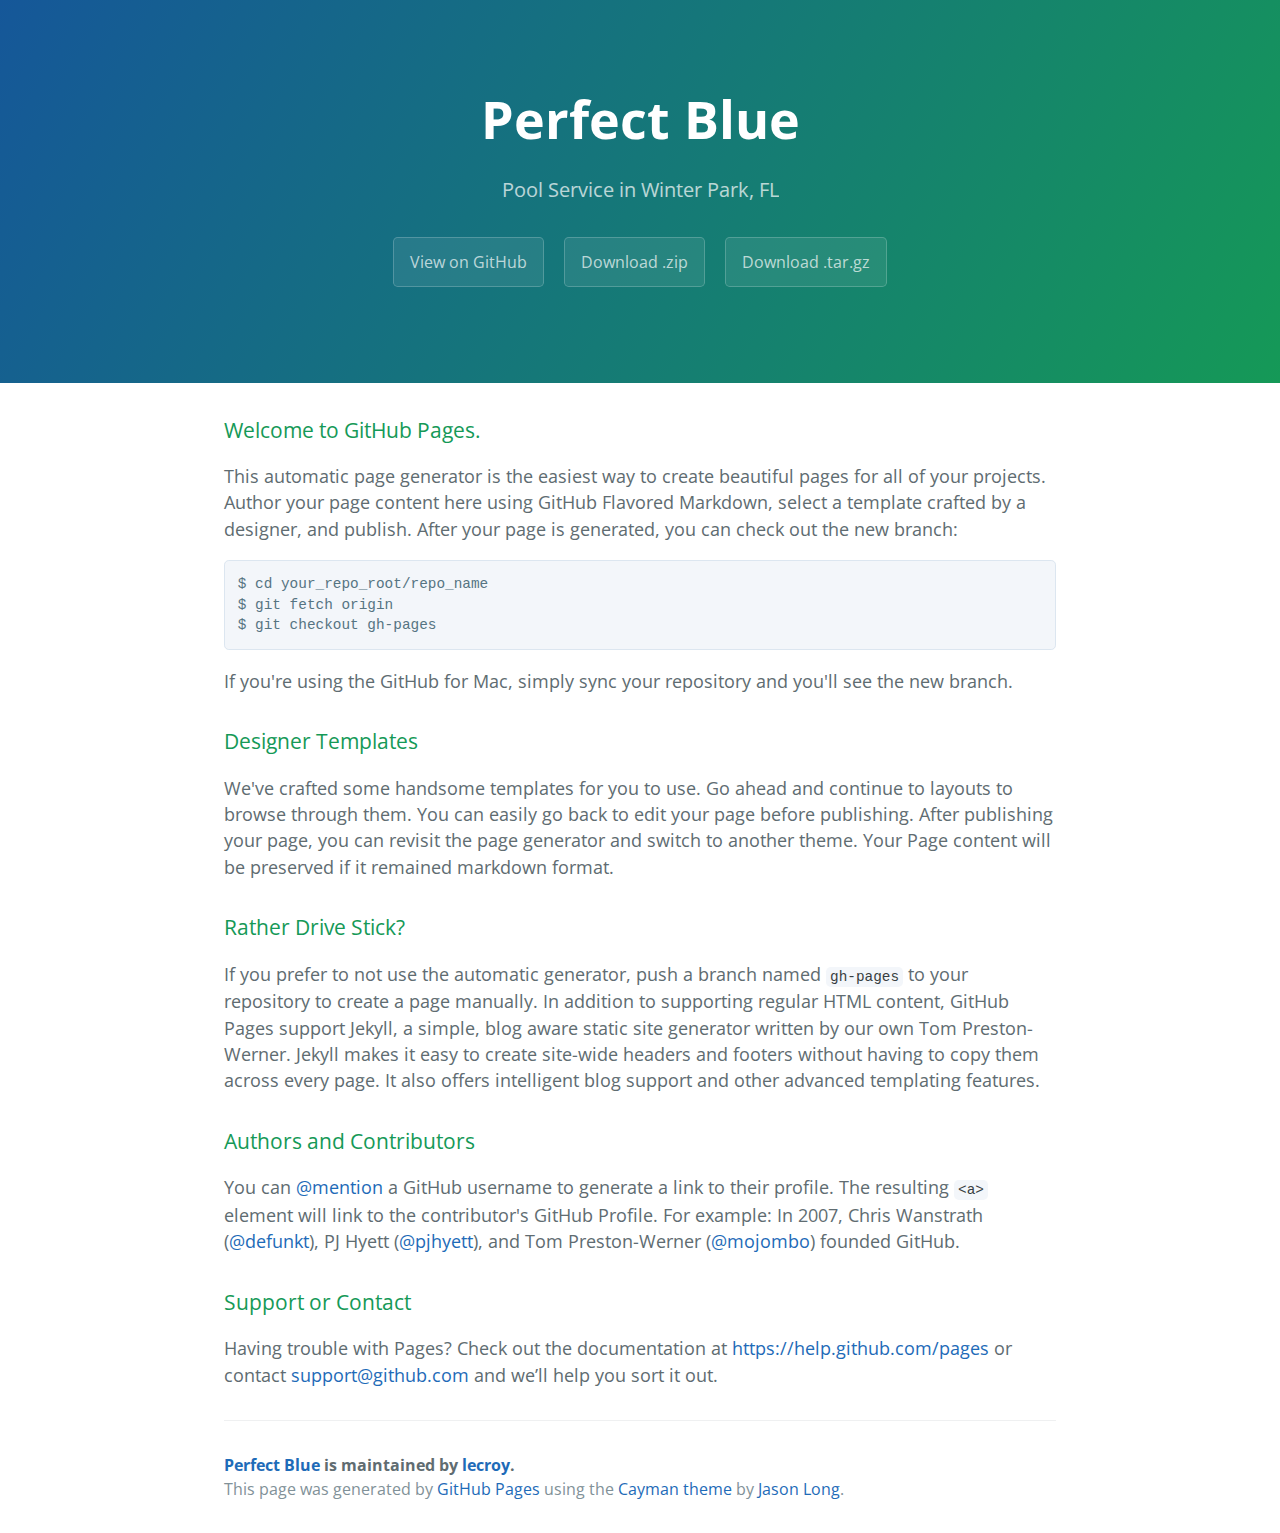
==== index.html @ 0fb93b84 "Create gh-pages branch via GitHub" ====
<!DOCTYPE html>
<html lang="en-us">
  <head>
    <meta charset="UTF-8">
    <title>Perfect Blue by lecroy</title>
    <meta name="viewport" content="width=device-width, initial-scale=1">
    <link rel="stylesheet" type="text/css" href="stylesheets/normalize.css" media="screen">
    <link href='http://fonts.googleapis.com/css?family=Open+Sans:400,700' rel='stylesheet' type='text/css'>
    <link rel="stylesheet" type="text/css" href="stylesheets/stylesheet.css" media="screen">
    <link rel="stylesheet" type="text/css" href="stylesheets/github-light.css" media="screen">
  </head>
  <body>
    <section class="page-header">
      <h1 class="project-name">Perfect Blue</h1>
      <h2 class="project-tagline">Pool Service in Winter Park, FL</h2>
      <a href="https://github.com/lecroy/perfectblue" class="btn">View on GitHub</a>
      <a href="https://github.com/lecroy/perfectblue/zipball/master" class="btn">Download .zip</a>
      <a href="https://github.com/lecroy/perfectblue/tarball/master" class="btn">Download .tar.gz</a>
    </section>

    <section class="main-content">
      <h3>
<a id="welcome-to-github-pages" class="anchor" href="#welcome-to-github-pages" aria-hidden="true"><span class="octicon octicon-link"></span></a>Welcome to GitHub Pages.</h3>

<p>This automatic page generator is the easiest way to create beautiful pages for all of your projects. Author your page content here using GitHub Flavored Markdown, select a template crafted by a designer, and publish. After your page is generated, you can check out the new branch:</p>

<pre><code>$ cd your_repo_root/repo_name
$ git fetch origin
$ git checkout gh-pages
</code></pre>

<p>If you're using the GitHub for Mac, simply sync your repository and you'll see the new branch.</p>

<h3>
<a id="designer-templates" class="anchor" href="#designer-templates" aria-hidden="true"><span class="octicon octicon-link"></span></a>Designer Templates</h3>

<p>We've crafted some handsome templates for you to use. Go ahead and continue to layouts to browse through them. You can easily go back to edit your page before publishing. After publishing your page, you can revisit the page generator and switch to another theme. Your Page content will be preserved if it remained markdown format.</p>

<h3>
<a id="rather-drive-stick" class="anchor" href="#rather-drive-stick" aria-hidden="true"><span class="octicon octicon-link"></span></a>Rather Drive Stick?</h3>

<p>If you prefer to not use the automatic generator, push a branch named <code>gh-pages</code> to your repository to create a page manually. In addition to supporting regular HTML content, GitHub Pages support Jekyll, a simple, blog aware static site generator written by our own Tom Preston-Werner. Jekyll makes it easy to create site-wide headers and footers without having to copy them across every page. It also offers intelligent blog support and other advanced templating features.</p>

<h3>
<a id="authors-and-contributors" class="anchor" href="#authors-and-contributors" aria-hidden="true"><span class="octicon octicon-link"></span></a>Authors and Contributors</h3>

<p>You can <a href="https://github.com/blog/821" class="user-mention">@mention</a> a GitHub username to generate a link to their profile. The resulting <code>&lt;a&gt;</code> element will link to the contributor's GitHub Profile. For example: In 2007, Chris Wanstrath (<a href="https://github.com/defunkt" class="user-mention">@defunkt</a>), PJ Hyett (<a href="https://github.com/pjhyett" class="user-mention">@pjhyett</a>), and Tom Preston-Werner (<a href="https://github.com/mojombo" class="user-mention">@mojombo</a>) founded GitHub.</p>

<h3>
<a id="support-or-contact" class="anchor" href="#support-or-contact" aria-hidden="true"><span class="octicon octicon-link"></span></a>Support or Contact</h3>

<p>Having trouble with Pages? Check out the documentation at <a href="https://help.github.com/pages">https://help.github.com/pages</a> or contact <a href="mailto:support@github.com">support@github.com</a> and we’ll help you sort it out.</p>

      <footer class="site-footer">
        <span class="site-footer-owner"><a href="https://github.com/lecroy/perfectblue">Perfect Blue</a> is maintained by <a href="https://github.com/lecroy">lecroy</a>.</span>

        <span class="site-footer-credits">This page was generated by <a href="https://pages.github.com">GitHub Pages</a> using the <a href="https://github.com/jasonlong/cayman-theme">Cayman theme</a> by <a href="https://twitter.com/jasonlong">Jason Long</a>.</span>
      </footer>

    </section>

  
  </body>
</html>
---- stylesheets/stylesheet.css ----
* {
  box-sizing: border-box; }

body {
  padding: 0;
  margin: 0;
  font-family: "Open Sans", "Helvetica Neue", Helvetica, Arial, sans-serif;
  font-size: 16px;
  line-height: 1.5;
  color: #606c71; }

a {
  color: #1e6bb8;
  text-decoration: none; }
  a:hover {
    text-decoration: underline; }

.btn {
  display: inline-block;
  margin-bottom: 1rem;
  color: rgba(255, 255, 255, 0.7);
  background-color: rgba(255, 255, 255, 0.08);
  border-color: rgba(255, 255, 255, 0.2);
  border-style: solid;
  border-width: 1px;
  border-radius: 0.3rem;
  transition: color 0.2s, background-color 0.2s, border-color 0.2s; }
  .btn + .btn {
    margin-left: 1rem; }

.btn:hover {
  color: rgba(255, 255, 255, 0.8);
  text-decoration: none;
  background-color: rgba(255, 255, 255, 0.2);
  border-color: rgba(255, 255, 255, 0.3); }

@media screen and (min-width: 64em) {
  .btn {
    padding: 0.75rem 1rem; } }

@media screen and (min-width: 42em) and (max-width: 64em) {
  .btn {
    padding: 0.6rem 0.9rem;
    font-size: 0.9rem; } }

@media screen and (max-width: 42em) {
  .btn {
    display: block;
    width: 100%;
    padding: 0.75rem;
    font-size: 0.9rem; }
    .btn + .btn {
      margin-top: 1rem;
      margin-left: 0; } }

.page-header {
  color: #fff;
  text-align: center;
  background-color: #159957;
  background-image: linear-gradient(120deg, #155799, #159957); }

@media screen and (min-width: 64em) {
  .page-header {
    padding: 5rem 6rem; } }

@media screen and (min-width: 42em) and (max-width: 64em) {
  .page-header {
    padding: 3rem 4rem; } }

@media screen and (max-width: 42em) {
  .page-header {
    padding: 2rem 1rem; } }

.project-name {
  margin-top: 0;
  margin-bottom: 0.1rem; }

@media screen and (min-width: 64em) {
  .project-name {
    font-size: 3.25rem; } }

@media screen and (min-width: 42em) and (max-width: 64em) {
  .project-name {
    font-size: 2.25rem; } }

@media screen and (max-width: 42em) {
  .project-name {
    font-size: 1.75rem; } }

.project-tagline {
  margin-bottom: 2rem;
  font-weight: normal;
  opacity: 0.7; }

@media screen and (min-width: 64em) {
  .project-tagline {
    font-size: 1.25rem; } }

@media screen and (min-width: 42em) and (max-width: 64em) {
  .project-tagline {
    font-size: 1.15rem; } }

@media screen and (max-width: 42em) {
  .project-tagline {
    font-size: 1rem; } }

.main-content :first-child {
  margin-top: 0; }
.main-content img {
  max-width: 100%; }
.main-content h1, .main-content h2, .main-content h3, .main-content h4, .main-content h5, .main-content h6 {
  margin-top: 2rem;
  margin-bottom: 1rem;
  font-weight: normal;
  color: #159957; }
.main-content p {
  margin-bottom: 1em; }
.main-content code {
  padding: 2px 4px;
  font-family: Consolas, "Liberation Mono", Menlo, Courier, monospace;
  font-size: 0.9rem;
  color: #383e41;
  background-color: #f3f6fa;
  border-radius: 0.3rem; }
.main-content pre {
  padding: 0.8rem;
  margin-top: 0;
  margin-bottom: 1rem;
  font: 1rem Consolas, "Liberation Mono", Menlo, Courier, monospace;
  color: #567482;
  word-wrap: normal;
  background-color: #f3f6fa;
  border: solid 1px #dce6f0;
  border-radius: 0.3rem; }
  .main-content pre > code {
    padding: 0;
    margin: 0;
    font-size: 0.9rem;
    color: #567482;
    word-break: normal;
    white-space: pre;
    background: transparent;
    border: 0; }
.main-content .highlight {
  margin-bottom: 1rem; }
  .main-content .highlight pre {
    margin-bottom: 0;
    word-break: normal; }
.main-content .highlight pre, .main-content pre {
  padding: 0.8rem;
  overflow: auto;
  font-size: 0.9rem;
  line-height: 1.45;
  border-radius: 0.3rem; }
.main-content pre code, .main-content pre tt {
  display: inline;
  max-width: initial;
  padding: 0;
  margin: 0;
  overflow: initial;
  line-height: inherit;
  word-wrap: normal;
  background-color: transparent;
  border: 0; }
  .main-content pre code:before, .main-content pre code:after, .main-content pre tt:before, .main-content pre tt:after {
    content: normal; }
.main-content ul, .main-content ol {
  margin-top: 0; }
.main-content blockquote {
  padding: 0 1rem;
  margin-left: 0;
  color: #819198;
  border-left: 0.3rem solid #dce6f0; }
  .main-content blockquote > :first-child {
    margin-top: 0; }
  .main-content blockquote > :last-child {
    margin-bottom: 0; }
.main-content table {
  display: block;
  width: 100%;
  overflow: auto;
  word-break: normal;
  word-break: keep-all; }
  .main-content table th {
    font-weight: bold; }
  .main-content table th, .main-content table td {
    padding: 0.5rem 1rem;
    border: 1px solid #e9ebec; }
.main-content dl {
  padding: 0; }
  .main-content dl dt {
    padding: 0;
    margin-top: 1rem;
    font-size: 1rem;
    font-weight: bold; }
  .main-content dl dd {
    padding: 0;
    margin-bottom: 1rem; }
.main-content hr {
  height: 2px;
  padding: 0;
  margin: 1rem 0;
  background-color: #eff0f1;
  border: 0; }

@media screen and (min-width: 64em) {
  .main-content {
    max-width: 64rem;
    padding: 2rem 6rem;
    margin: 0 auto;
    font-size: 1.1rem; } }

@media screen and (min-width: 42em) and (max-width: 64em) {
  .main-content {
    padding: 2rem 4rem;
    font-size: 1.1rem; } }

@media screen and (max-width: 42em) {
  .main-content {
    padding: 2rem 1rem;
    font-size: 1rem; } }

.site-footer {
  padding-top: 2rem;
  margin-top: 2rem;
  border-top: solid 1px #eff0f1; }

.site-footer-owner {
  display: block;
  font-weight: bold; }

.site-footer-credits {
  color: #819198; }

@media screen and (min-width: 64em) {
  .site-footer {
    font-size: 1rem; } }

@media screen and (min-width: 42em) and (max-width: 64em) {
  .site-footer {
    font-size: 1rem; } }

@media screen and (max-width: 42em) {
  .site-footer {
    font-size: 0.9rem; } }
---- stylesheets/github-light.css ----
/*
   Copyright 2014 GitHub Inc.

   Licensed under the Apache License, Version 2.0 (the "License");
   you may not use this file except in compliance with the License.
   You may obtain a copy of the License at

       http://www.apache.org/licenses/LICENSE-2.0

   Unless required by applicable law or agreed to in writing, software
   distributed under the License is distributed on an "AS IS" BASIS,
   WITHOUT WARRANTIES OR CONDITIONS OF ANY KIND, either express or implied.
   See the License for the specific language governing permissions and
   limitations under the License.

*/

.pl-c /* comment */ {
  color: #969896;
}

.pl-c1      /* constant, markup.raw, meta.diff.header, meta.module-reference, meta.property-name, support, support.constant, support.variable, variable.other.constant */,
.pl-s .pl-v /* string variable */ {
  color: #0086b3;
}

.pl-e  /* entity */,
.pl-en /* entity.name */ {
  color: #795da3;
}

.pl-s .pl-s1 /* string source */,
.pl-smi      /* storage.modifier.import, storage.modifier.package, storage.type.java, variable.other, variable.parameter.function */ {
  color: #333;
}

.pl-ent /* entity.name.tag */ {
  color: #63a35c;
}

.pl-k /* keyword, storage, storage.type */ {
  color: #a71d5d;
}

.pl-pds              /* punctuation.definition.string, string.regexp.character-class */,
.pl-s                /* string */,
.pl-s .pl-pse .pl-s1 /* string punctuation.section.embedded source */,
.pl-sr               /* string.regexp */,
.pl-sr .pl-cce       /* string.regexp constant.character.escape */,
.pl-sr .pl-sra       /* string.regexp string.regexp.arbitrary-repitition */,
.pl-sr .pl-sre       /* string.regexp source.ruby.embedded */ {
  color: #183691;
}

.pl-v /* variable */ {
  color: #ed6a43;
}

.pl-id /* invalid.deprecated */ {
  color: #b52a1d;
}

.pl-ii /* invalid.illegal */ {
  background-color: #b52a1d;
  color: #f8f8f8;
}

.pl-sr .pl-cce /* string.regexp constant.character.escape */ {
  color: #63a35c;
  font-weight: bold;
}

.pl-ml /* markup.list */ {
  color: #693a17;
}

.pl-mh        /* markup.heading */,
.pl-mh .pl-en /* markup.heading entity.name */,
.pl-ms        /* meta.separator */ {
  color: #1d3e81;
  font-weight: bold;
}

.pl-mq /* markup.quote */ {
  color: #008080;
}

.pl-mi /* markup.italic */ {
  color: #333;
  font-style: italic;
}

.pl-mb /* markup.bold */ {
  color: #333;
  font-weight: bold;
}

.pl-md /* markup.deleted, meta.diff.header.from-file */ {
  background-color: #ffecec;
  color: #bd2c00;
}

.pl-mi1 /* markup.inserted, meta.diff.header.to-file */ {
  background-color: #eaffea;
  color: #55a532;
}

.pl-mdr /* meta.diff.range */ {
  color: #795da3;
  font-weight: bold;
}

.pl-mo /* meta.output */ {
  color: #1d3e81;
}
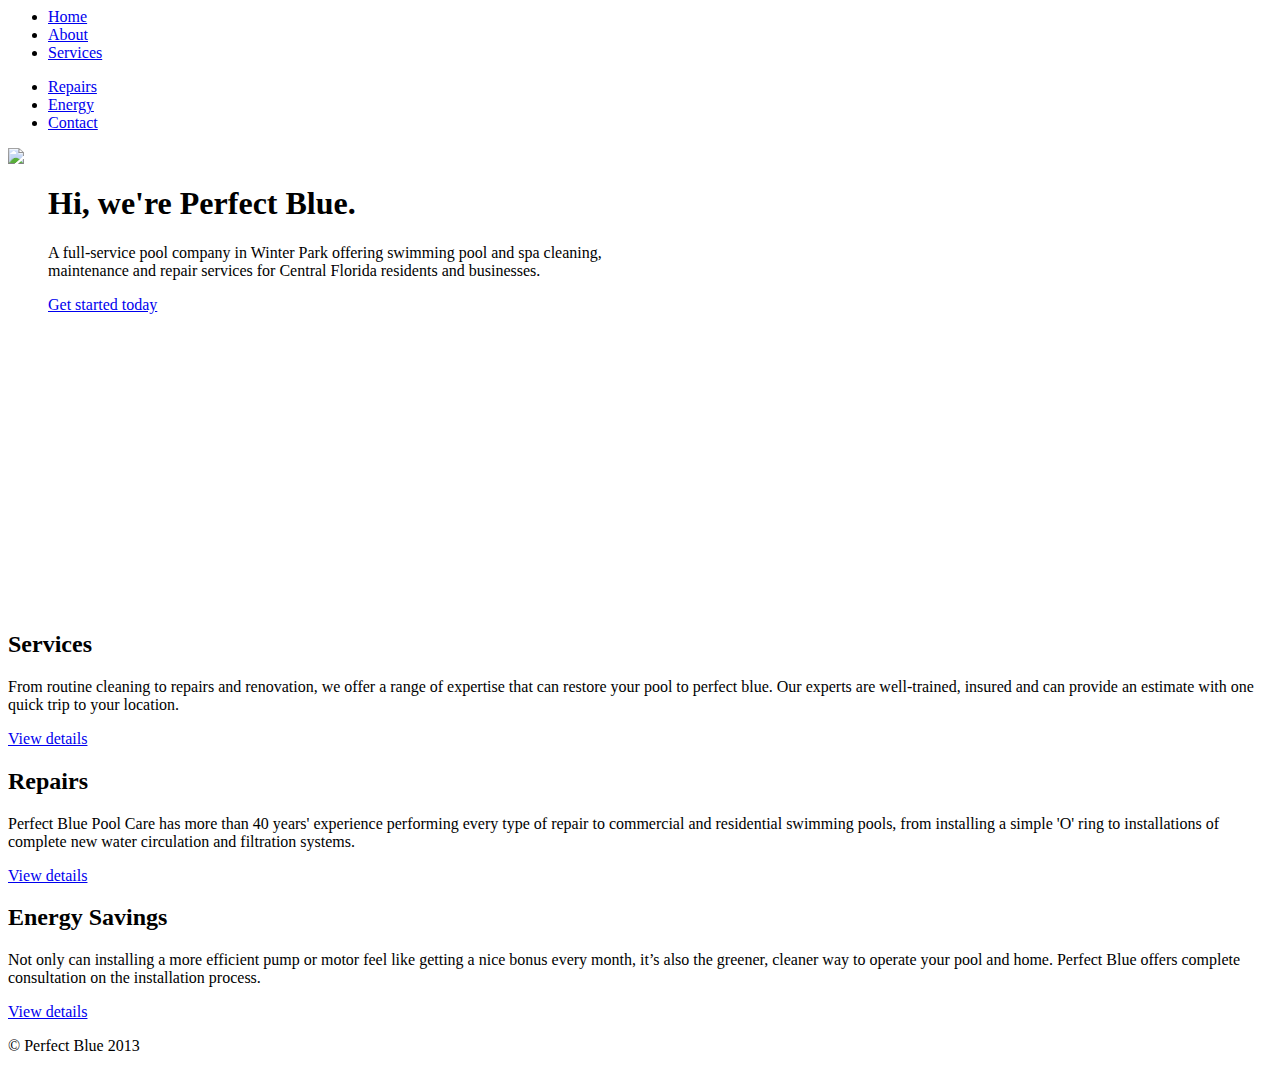
==== commit 0fb9294a: "." ====
--- a/index.html
+++ b/index.html
@@ -1,65 +1,107 @@
-<!DOCTYPE html>
-<html lang="en-us">
-  <head>
-    <meta charset="UTF-8">
-    <title>Perfect Blue by lecroy</title>
-    <meta name="viewport" content="width=device-width, initial-scale=1">
-    <link rel="stylesheet" type="text/css" href="stylesheets/normalize.css" media="screen">
-    <link href='http://fonts.googleapis.com/css?family=Open+Sans:400,700' rel='stylesheet' type='text/css'>
-    <link rel="stylesheet" type="text/css" href="stylesheets/stylesheet.css" media="screen">
-    <link rel="stylesheet" type="text/css" href="stylesheets/github-light.css" media="screen">
-  </head>
-  <body>
-    <section class="page-header">
-      <h1 class="project-name">Perfect Blue</h1>
-      <h2 class="project-tagline">Pool Service in Winter Park, FL</h2>
-      <a href="https://github.com/lecroy/perfectblue" class="btn">View on GitHub</a>
-      <a href="https://github.com/lecroy/perfectblue/zipball/master" class="btn">Download .zip</a>
-      <a href="https://github.com/lecroy/perfectblue/tarball/master" class="btn">Download .tar.gz</a>
-    </section>
+<!--[if lt IE 7]>      <html class="no-js lt-ie9 lt-ie8 lt-ie7"> <![endif]-->
+<!--[if IE 7]>         <html class="no-js lt-ie9 lt-ie8"> <![endif]-->
+<!--[if IE 8]>         <html class="no-js lt-ie9"> <![endif]-->
+<!--[if gt IE 8]><!--> <html class="no-js"> <!--<![endif]-->
+    <head>
+        <meta charset="utf-8">
+        <meta http-equiv="X-UA-Compatible" content="IE=edge,chrome=1">
+        <title></title>
+        <meta name="description" content="">
+        <meta name="viewport" content="width=device-width">
+        <link href='http://fonts.googleapis.com/css?family=Source+Sans+Pro:400,700' rel='stylesheet' type='text/css'>
+        <link rel="stylesheet" href="css/normalize.min.css">
+        <link rel="stylesheet" href="css/main.css">
 
-    <section class="main-content">
-      <h3>
-<a id="welcome-to-github-pages" class="anchor" href="#welcome-to-github-pages" aria-hidden="true"><span class="octicon octicon-link"></span></a>Welcome to GitHub Pages.</h3>
+        <script src="js/vendor/modernizr-2.6.2-respond-1.1.0.min.js"></script>
+    </head>
+    <body>
+        <!--[if lt IE 7]>
+            <p class="chromeframe">You are using an <strong>outdated</strong> browser. Please <a href="http://browsehappy.com/">upgrade your browser</a> or <a href="http://www.google.com/chromeframe/?redirect=true">activate Google Chrome Frame</a> to improve your experience.</p>
+        <![endif]-->
 
-<p>This automatic page generator is the easiest way to create beautiful pages for all of your projects. Author your page content here using GitHub Flavored Markdown, select a template crafted by a designer, and publish. After your page is generated, you can check out the new branch:</p>
+        <div class="header-container">
+            <header class="wrapper clearfix">
+                <div class="header">
+                    <nav class ="left">
+                    <ul>
+                         <li><a href="index.html">Home</a></li>
+                         <li><a href="About.html">About</a></li>
+                         <li><a href="Services.html">Services</a></li>
+                    </ul>
+                    </nav>
+                    <nav class ="right">
+                            <ul>
+                                <li><a href="Repairs.html">Repairs</a></li>
+                                 <li><a href="Energy.html">Energy</a></li>
+                                 <li><a href="Contact.html">Contact</a></li>
+                             </ul>
+                        </nav>
+                        <div id="logo">
+                        <a href="index.html"><img src="images/PB_logo.svg"/></a>
+                        </div>
+                       
+                        
+                      </div>
+                
+            </header>
+        </div>
 
-<pre><code>$ cd your_repo_root/repo_name
-$ git fetch origin
-$ git checkout gh-pages
-</code></pre>
+        <div class="video-wrapper">
+            <figure class="jumbotron">
+                <h1>Hi, we're Perfect Blue.</h1>
+                <p class="lead">A full-service pool company in Winter Park offering swimming pool and spa cleaning,<br> maintenance and repair services for Central Florida residents and businesses.</p>
+                 <a class="btn btn-large btn-success" href="Contact.html">Get started today</a>
+            </figure>
+            <div class="video-container">
+                <iframe src="http://player.vimeo.com/video/68176352?autoplay=1&loop=1" width="500" height="281" frameborder="0" webkitAllowFullScreen mozallowfullscreen allowFullScreen></iframe>
+            </div>
+            <!-- /video -->
+        </div>
+        <!-- /video-wrapper -->
 
-<p>If you're using the GitHub for Mac, simply sync your repository and you'll see the new branch.</p>
+        <!-- Example row of columns -->
+      <div class="threemodules">
+        <div class="row-fluid">
+            <div class="span4">
+            <h2>Services</h2>
+            <p>From routine cleaning to repairs and renovation, we offer a range of expertise that can restore your pool to perfect blue. Our experts are well-trained, insured and can provide an estimate with one quick trip to your location.</p>
+            <p><a class="button" href="Services.html">View details</a></p>
+            </div>
+        
+            <div class="span4">
+             <h2>Repairs</h2>
+             <p>Perfect Blue Pool Care has more than 40 years' experience performing every type of repair to commercial and residential swimming pools, from installing a simple 'O' ring to installations of complete new water circulation and filtration systems.</p>
+             <p><a class="button" href="Repairs.html">View details</a></p>
+            </div>
+        
+            <div class="span4">
+            <h2>Energy Savings</h2>
+            <p>Not only can installing a more efficient pump or motor feel like getting a nice bonus every month, it’s also the greener, cleaner way to operate your pool and home. Perfect Blue offers complete consultation on the installation process.</p>
+             <p><a class="button" href="Energy.html">View details</a></p>
+            </div>
+        </div>
+        <div class="footer">
+        <div class="copyright">
+          <p>&copy; Perfect Blue 2013</p>
+        </div>
+        
+      </div>
+    </div>
+     
 
-<h3>
-<a id="designer-templates" class="anchor" href="#designer-templates" aria-hidden="true"><span class="octicon octicon-link"></span></a>Designer Templates</h3>
+       <!-- /container -->
+      
 
-<p>We've crafted some handsome templates for you to use. Go ahead and continue to layouts to browse through them. You can easily go back to edit your page before publishing. After publishing your page, you can revisit the page generator and switch to another theme. Your Page content will be preserved if it remained markdown format.</p>
+        <script src="//ajax.googleapis.com/ajax/libs/jquery/1.9.1/jquery.min.js"></script>
+        <script>window.jQuery || document.write('<script src="js/vendor/jquery-1.9.1.min.js"><\/script>')</script>
 
-<h3>
-<a id="rather-drive-stick" class="anchor" href="#rather-drive-stick" aria-hidden="true"><span class="octicon octicon-link"></span></a>Rather Drive Stick?</h3>
+        <script src="js/main.js"></script>
 
-<p>If you prefer to not use the automatic generator, push a branch named <code>gh-pages</code> to your repository to create a page manually. In addition to supporting regular HTML content, GitHub Pages support Jekyll, a simple, blog aware static site generator written by our own Tom Preston-Werner. Jekyll makes it easy to create site-wide headers and footers without having to copy them across every page. It also offers intelligent blog support and other advanced templating features.</p>
-
-<h3>
-<a id="authors-and-contributors" class="anchor" href="#authors-and-contributors" aria-hidden="true"><span class="octicon octicon-link"></span></a>Authors and Contributors</h3>
-
-<p>You can <a href="https://github.com/blog/821" class="user-mention">@mention</a> a GitHub username to generate a link to their profile. The resulting <code>&lt;a&gt;</code> element will link to the contributor's GitHub Profile. For example: In 2007, Chris Wanstrath (<a href="https://github.com/defunkt" class="user-mention">@defunkt</a>), PJ Hyett (<a href="https://github.com/pjhyett" class="user-mention">@pjhyett</a>), and Tom Preston-Werner (<a href="https://github.com/mojombo" class="user-mention">@mojombo</a>) founded GitHub.</p>
-
-<h3>
-<a id="support-or-contact" class="anchor" href="#support-or-contact" aria-hidden="true"><span class="octicon octicon-link"></span></a>Support or Contact</h3>
-
-<p>Having trouble with Pages? Check out the documentation at <a href="https://help.github.com/pages">https://help.github.com/pages</a> or contact <a href="mailto:support@github.com">support@github.com</a> and we’ll help you sort it out.</p>
-
-      <footer class="site-footer">
-        <span class="site-footer-owner"><a href="https://github.com/lecroy/perfectblue">Perfect Blue</a> is maintained by <a href="https://github.com/lecroy">lecroy</a>.</span>
-
-        <span class="site-footer-credits">This page was generated by <a href="https://pages.github.com">GitHub Pages</a> using the <a href="https://github.com/jasonlong/cayman-theme">Cayman theme</a> by <a href="https://twitter.com/jasonlong">Jason Long</a>.</span>
-      </footer>
-
-    </section>
-
-  
-  </body>
-</html>
-
+        <script>
+            var _gaq=[['_setAccount','UA-XXXXX-X'],['_trackPageview']];
+            (function(d,t){var g=d.createElement(t),s=d.getElementsByTagName(t)[0];
+            g.src=('https:'==location.protocol?'//ssl':'//www')+'.google-analytics.com/ga.js';
+            s.parentNode.insertBefore(g,s)}(document,'script'));
+        </script>
+    </body>
+</html>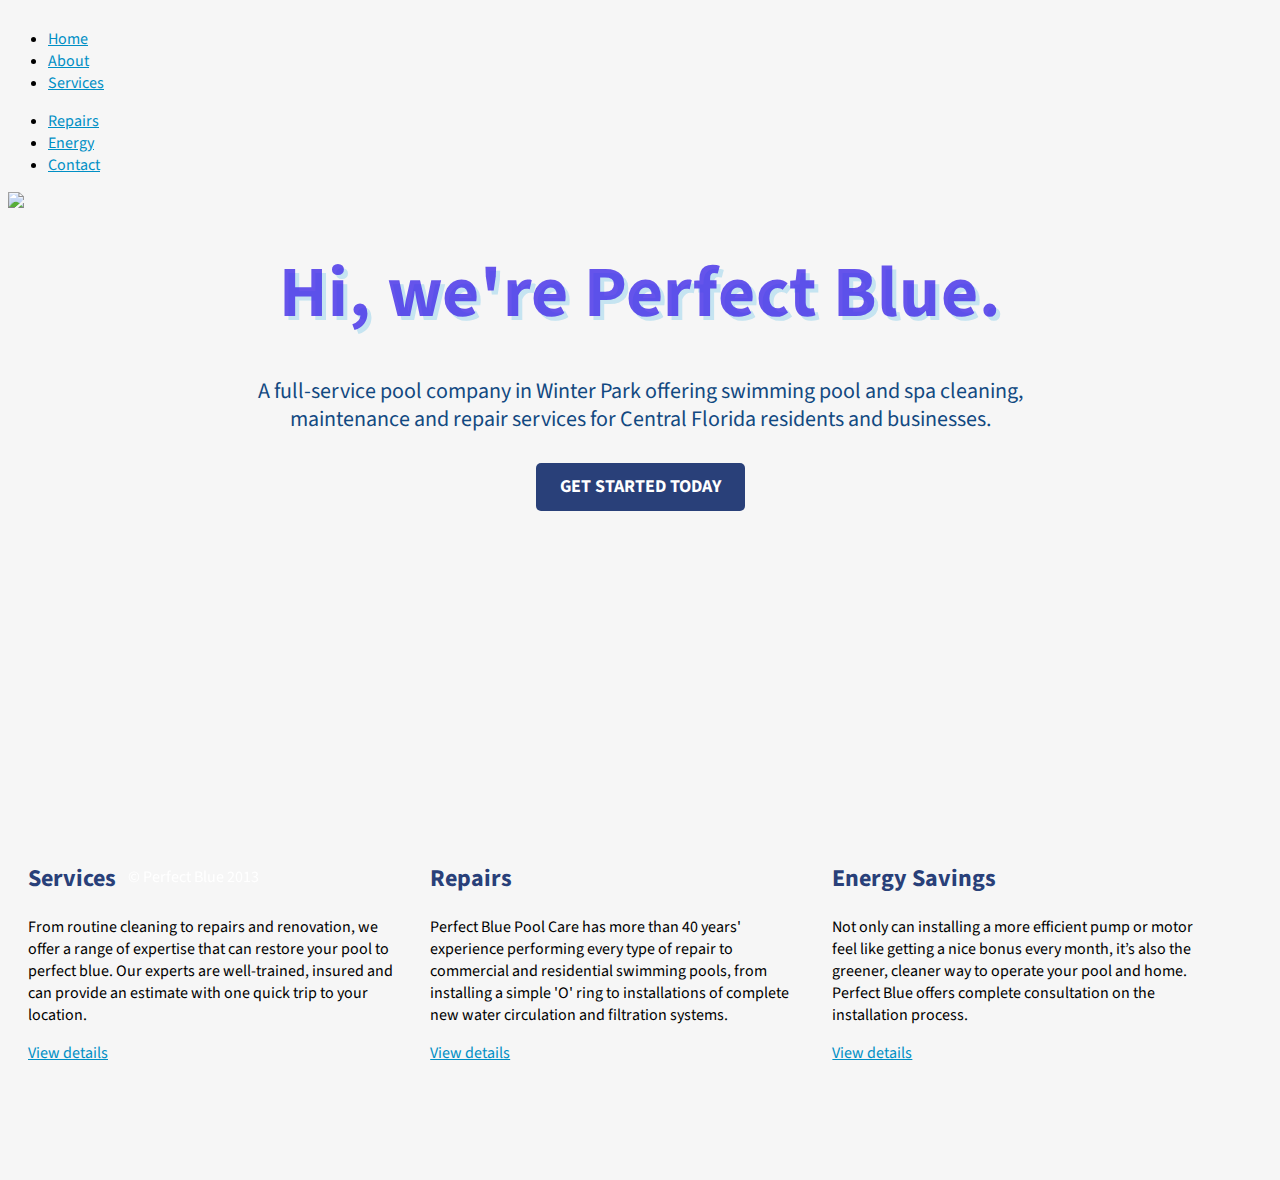
==== commit 2204cdbe: "." ====
--- a/index.html
+++ b/index.html
@@ -25,15 +25,15 @@
                     <nav class ="left">
                     <ul>
                          <li><a href="index.html">Home</a></li>
-                         <li><a href="About.html">About</a></li>
-                         <li><a href="Services.html">Services</a></li>
+                         <li><a href="about.html">About</a></li>
+                         <li><a href="services.html">Services</a></li>
                     </ul>
                     </nav>
                     <nav class ="right">
                             <ul>
-                                <li><a href="Repairs.html">Repairs</a></li>
-                                 <li><a href="Energy.html">Energy</a></li>
-                                 <li><a href="Contact.html">Contact</a></li>
+                                <li><a href="repairs.html">Repairs</a></li>
+                                 <li><a href="energy.html">Energy</a></li>
+                                 <li><a href="contact.html">Contact</a></li>
                              </ul>
                         </nav>
                         <div id="logo">
--- a/css/main.css
+++ b/css/main.css
@@ -0,0 +1,328 @@
+
+      body {
+        background: #f6f6f6;
+        background-repeat: x, y;
+        #background: #eff1f3;
+        text-rendering: optimizeLegibility;
+        font-family: 'Source Sans Pro', sans-serif;
+        padding-top: 20px;
+        
+
+        
+      }
+
+      /* Custom container */
+      .container {
+        margin: 0 auto;
+        max-width: 1000px;
+      }
+      .container > hr {
+        margin: 60px 0;
+      }
+
+      .logo {
+        text-align: center;
+
+      }
+        
+      .logo img {
+        margin-right: 20px;
+      }
+    
+
+      a {
+        color: #008fc5;
+      }
+
+      a:hover {
+        color: #09a2fa;
+      }
+
+      h1 {
+        color: #294079;
+      }
+
+      h2 {
+        color: #294079;
+        line-height: 1.4em;
+      }
+
+      h3 {
+        color: #294079;
+      }
+
+      .masthead {
+        height: 20px;
+        
+      }
+
+      hr {
+        border: 0;
+    height: 1px;
+    background-image: -webkit-linear-gradient(left, rgba(0,0,0,0), rgba(0,0,0,0.25), rgba(0,0,0,0)); 
+    background-image:    -moz-linear-gradient(left, rgba(0,0,0,0), rgba(0,0,0,0.25), rgba(0,0,0,0)); 
+    background-image:     -ms-linear-gradient(left, rgba(0,0,0,0), rgba(0,0,0,0.25), rgba(0,0,0,0)); 
+    background-image:      -o-linear-gradient(left, rgba(0,0,0,0), rgba(0,0,0,0.25), rgba(0,0,0,0)); 
+      }
+
+      /* Main marketing message and sign up button */
+      .jumbotron {
+        margin: 50px 0;
+        text-align: center;
+      }
+      .jumbotron h1 {
+        font-size: 72px;
+        font-family: 'Source Sans Pro', sans-serif;
+        color: rgba(65,44, 232,0.8);
+        text-shadow: 4px 4px 0 rgba(148,209,236,0.5);
+        font-weight: 700;
+        letter-spacing: .01em;
+        line-height: 1;
+      }
+      .jumbotron .lead {
+        font-family: 'Source Sans Pro', sans-serif;
+        font-size: 22px;
+        font-weight: 400;
+        line-height: 1.25;
+        color: #124981;
+      }
+      .jumbotron .btn {
+        background: #294079;
+        font-size: 18px;
+        font-weight: 700;
+        text-transform: uppercase;
+        text-decoration: none;
+        margin-top: 30px;
+        padding: 14px 24px;
+        border-radius: 5px;
+        color: #ffffff;
+        }
+  
+  
+      .jumbotron .btn:hover {
+        
+        box-shadow:none;
+        text-shadow: none;
+        background-color: #378de5;
+        
+        
+
+      }
+
+      /* Supporting marketing content */
+      .marketing {
+        margin: 60px 0;
+      }
+      .marketing p + h4 {
+        margin-top: 28px;
+      }
+
+
+      /* Customize the navbar links to be fill the entire space of the .navbar */
+      .navbar .navbar-inner {
+        padding-left: 30px;
+      }
+      .navbar .nav {
+        display: table;
+        width: 80%;
+        margin: 0 auto;
+
+      }
+      .navbar .nav li {
+        display: table-cell;
+        width: 1%;
+        
+      }
+      .navbar .nav li a {
+        font-weight: 700;
+        font-size: 14px;
+        font-family: 'Source Sans Pro', sans-serif;
+        text-align: center;
+        color: #294079;
+        text-decoration: none;
+        text-transform: uppercase;
+        letter-spacing: 1px;
+        
+        
+      }
+
+      .navbar .nav li a:hover {
+        color: #09a2fa;
+        -webkit-transition:color .2s linear;  
+        -moz-transition:color .2s linear;  
+        -o-transition:color .2s linear;  
+        transition:color .2s linear;  
+
+      }
+
+      .navbar .nav li:first-child a {
+        border-left: 0;
+        border-radius: 3px 0 0 3px;
+      }
+      .navbar .nav li:last-child a {
+        border-right: 0;
+        border-radius: 0 3px 3px 0;
+      }
+
+      .lead {
+        width: 80%;
+        margin: 0 auto;
+      }
+
+      .threemodules {
+        margin-bottom: 100px;
+      }
+
+      .span4 {
+        width: 30%;
+        display: inline-block;
+        margin: 0 0 0 20px;
+      }
+
+      .btn {
+        display: inline-block;
+        padding: 4px 12px;
+        margin-bottom: 0;
+        font-size: 14px;
+        line-height: 20px;
+        color: #333333;
+        text-align: center;
+        text-decoration: none;
+        vertical-align: middle;
+        cursor: pointer;
+        }
+
+      .content {
+      position: relative;
+      z-index: 20;
+      background: none;
+      width: 650px;
+      max-width: 92%;
+      margin-left: auto;
+      margin-right: auto;
+      padding: 10px 4%;
+      line-height: 1.6;
+      text-align: left;
+      font-size: 18px;
+      -webkit-transition: color 0.2s ease-in-out;
+      -moz-transition: color 0.2s ease-in-out;
+      transition: color 0.2s ease-in-out;
+      }
+
+      .contentcentered {
+        position: relative;
+        z-index: 20;
+        background: none;
+        width: 650px;
+        max-width: 92%;
+        margin-left: auto;
+        margin-right: auto;
+        padding: 10px 4%;
+        line-height: 1.6;
+        text-align: center;
+        font-size: 18px;
+        -webkit-transition: color 0.2s ease-in-out;
+        -moz-transition: color 0.2s ease-in-out;
+        transition: color 0.2s ease-in-out;
+
+
+      }
+
+      #contactinfo {
+        text-align: center;
+        margin: 0 auto;
+      }
+
+      .footer {
+        background-image: url(images/water.png);
+        background-repeat: repeat-x;
+        color: #ffffff;
+        height: 50px;
+        position: fixed;
+        bottom: 0;
+        left: 0;
+        right: 0;
+        z-index: 99;
+
+
+      }
+
+      .copyright {
+        float: left;
+        margin-left: 10%;
+      }
+
+      .phonenumber {
+        float: right;
+        margin-right: 10%;
+      }
+
+      /* Media Queries */
+      @media screen and (max-width: 720px) {
+
+      .container {
+        text-align: center;
+      }  
+      
+      .navbar .navbar-inner {
+        text-align: center;
+        display: block;
+        padding-left: 0px;
+      }
+
+      .navbar .nav {
+
+        text-align: center;
+        width: 20%;
+        margin: 0 auto;
+
+      }
+      .navbar .nav li {
+        text-align: center;
+        display: block;
+        margin: 0 auto;
+        
+      }
+
+      ul, menu, dir {
+      text-align: center;
+      display: block;
+     
+      -webkit-margin-before: 0px;
+      -webkit-margin-after: 0px;
+      -webkit-margin-start: 0px;
+      -webkit-margin-end: 0px;
+      -webkit-padding-start: 0px;
+      }
+
+      li {
+        text-align: center;
+      }
+
+      .jumbotron h1 {
+        font-size: 72px;
+        font-family: 'Source Sans Pro', sans-serif;
+        color: rgba(65,189,232,0.8);
+        text-shadow: 4px 4px 0 rgba(148,209,236,0.5);
+        font-weight: 700;
+        letter-spacing: .01em;
+        line-height: 1;
+        margin-top: 120px;
+      }
+
+      .span4 {
+        width: 90%;
+        display: block;
+        text-align: center;
+        margin-bottom: 50px;
+        
+      }
+    }
+      @media (-webkit-min-device-pixel-ratio: 1.25) {
+
+      .footer {
+        background-image: url(images/water@2x.png);
+        background-size: 69px 50px;
+        }
+
+      }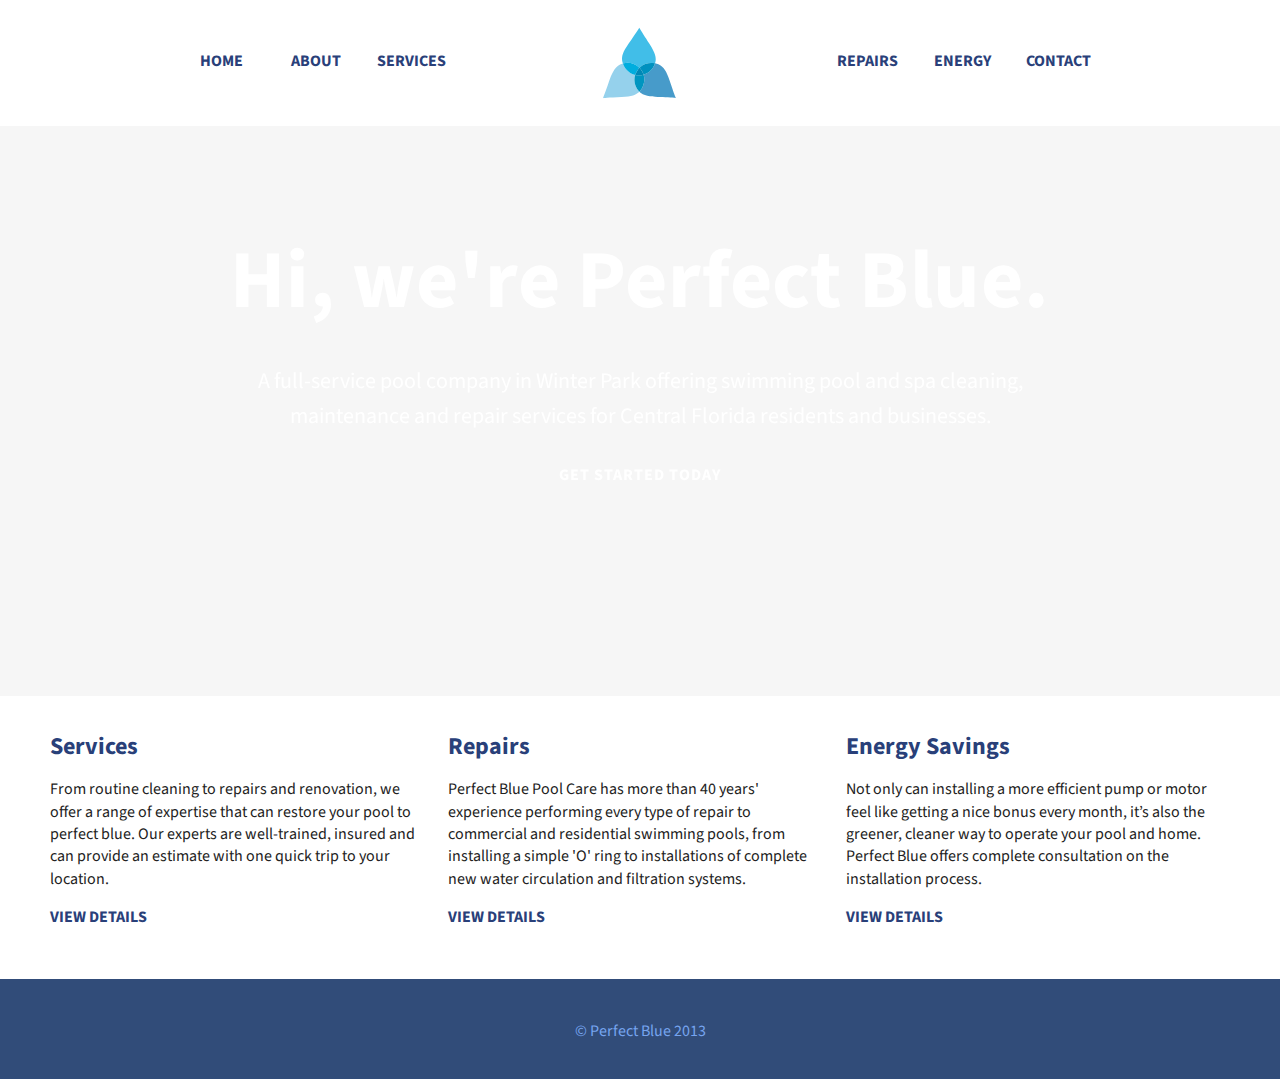
==== commit 132d179a: "." ====
--- a/index.html
+++ b/index.html
@@ -25,15 +25,15 @@
                     <nav class ="left">
                     <ul>
                          <li><a href="index.html">Home</a></li>
-                         <li><a href="about.html">About</a></li>
-                         <li><a href="services.html">Services</a></li>
+                         <li><a href="About.html">About</a></li>
+                         <li><a href="Services.html">Services</a></li>
                     </ul>
                     </nav>
                     <nav class ="right">
                             <ul>
-                                <li><a href="repairs.html">Repairs</a></li>
-                                 <li><a href="energy.html">Energy</a></li>
-                                 <li><a href="contact.html">Contact</a></li>
+                                <li><a href="Repairs.html">Repairs</a></li>
+                                 <li><a href="Energy.html">Energy</a></li>
+                                 <li><a href="Contact.html">Contact</a></li>
                              </ul>
                         </nav>
                         <div id="logo">
--- a/css/main.css
+++ b/css/main.css
@@ -1,63 +1,384 @@
-
-      body {
-        background: #f6f6f6;
-        background-repeat: x, y;
-        #background: #eff1f3;
-        text-rendering: optimizeLegibility;
-        font-family: 'Source Sans Pro', sans-serif;
-        padding-top: 20px;
-        
-
-        
+/* ==========================================================================
+   HTML5 Boilerplate styles - h5bp.com (generated via initializr.com)
+   ========================================================================== */
+
+html,
+input,
+select,
+textarea {
+    color: #222;
+}
+
+body {
+    font-size: 1em;
+    line-height: 1.4em;
+    background: #f6f6f6;
+    margin: 0 auto;
+    
+}
+
+::-moz-selection {
+    background: #b3d4fc;
+    text-shadow: none;
+}
+
+::selection {
+    background: #b3d4fc;
+    text-shadow: none;
+}
+
+
+img {
+    vertical-align: middle;
+}
+
+fieldset {
+    border: 0;
+    margin: 0;
+    padding: 0;
+}
+
+textarea {
+    resize: vertical;
+}
+
+.chromeframe {
+    margin: 0;
+    background: #ccc;
+    color: #000;
+    padding:  0;
+}
+
+
+/* ===== Initializr Styles ==================================================
+   Author: Jonathan Verrecchia - verekia.com/initializr/responsive-template
+   ========================================================================== */
+
+body {
+    text-rendering: optimizeLegibility;
+    font-family: 'Source Sans Pro', sans-serif;
+}
+
+.wrapper {
+    width: 100%;
+    margin: 0 0%;
+}
+
+/* ===================
+    ALL: Orange Theme
+   =================== */
+
+.header-container {
+    border-bottom: 20px solid #fff;
+    width: 100%;
+    margin: 0 auto;
+}
+
+.header {
+    width: 90%;
+    margin: 0 auto;
+}
+
+.footer-container,
+.main aside {
+    border-top: 20px solid #e44d26;
+}
+
+.header-container,
+.footer-container,
+.main aside {
+    background: #fff;
+}
+
+.title {
+    color: #294079;
+}
+
+#logo {
+    width:15%;
+    margin:0 auto;
+    text-align: center;
+    margin-top:20px;
+}
+
+.left {
+    width: 30%;
+    margin-top: 5px;
+    float: left;
+}
+
+.right {
+    width: 30%;
+    margin-top: 5px;
+    float: right;
+}
+
+.inside-jumbotron h1 {
+    color: #294079;
+    font-size: 82px;
+    font-weight: 700;
+    letter-spacing: .01em;
+    line-height: 1;
+    text-align: center;
+}
+
+h2 {
+    color: #294079;
+}
+
+p {
+    -webkit-margin-after: 0em;
+}
+
+.jumbotron {
+    width: 100%;
+    margin: 100px auto;
+    text-align: center;
+    color: #fff;
+    z-index: 99;
+    height: auto;
+    
+}
+
+.jumbotron h1 {
+    font-size: 82px;
+    font-weight: 700;
+    letter-spacing: .01em;
+    line-height: 1;
       }
 
-      /* Custom container */
-      .container {
-        margin: 0 auto;
-        max-width: 1000px;
+.lead {
+    font-size: 22px;
+    line-height: 1.6em;
+}
+
+.btn {
+    border: none;
+    font-family: inherit;
+    font-size: inherit;
+    color: inherit;
+    background: none;
+    cursor: pointer;
+    padding: 15px 60px;
+    display: inline-block;
+    margin: 15px 30px;
+    text-transform: uppercase;
+    letter-spacing: 1px;
+    font-weight: 700;
+    outline: none;
+    position: relative;
+    -webkit-transition: all 0.3s;
+    -moz-transition: all 0.3s;
+    transition: all 0.3s;
+}
+
+.btn-1 {
+    border: 3px solid #fff;
+    color: #fff;
+}
+
+.btn-1c:after {
+    width: 0%;
+    height: 100%;
+    top: 0;
+    left: 0;
+    background: #fff;
+}
+
+.btn:after {
+    content: '';
+    position: absolute;
+    z-index: -1;
+    -webkit-transition: all 0.3s;
+    -moz-transition: all 0.3s;
+    transition: all 0.3s;
+}
+
+
+
+.btn-1c:hover,
+.btn-1c:active {
+    color: #0e83cd;
+}
+
+.btn-1c:hover:after,
+.btn-1c:active:after {
+    width: 100%;
+} 
+
+
+.video-wrapper figure.jumbotron {
+    top: 100px;
+    position: absolute;
+    z-index: 99;
+    text-align: center;
+}
+
+.threemodules {
+    background-color: #fff;
+    margin: -150px 0 70px 0;
+    z-index: 100;
+    padding-top: 20px;
+    position: absolute;
+}
+
+.row-fluid {
+    padding-left: 30px;
+
       }
-      .container > hr {
-        margin: 60px 0;
+
+.span4 {
+    width: 30%;
+    display: inline-block;
+    margin: 0 0 0 20px;
+    height: auto;
       }
 
-      .logo {
-        text-align: center;
-
-      }
-        
-      .logo img {
-        margin-right: 20px;
-      }
+.content {
+    position: relative;
+    z-index: 20;
+    background: none;
+    width: 650px;
+    max-width: 92%;
+    margin-left: auto;
+    margin-right: auto;
+    padding: 10px 4%;
+    line-height: 1.6;
+    text-align: left;
+    font-size: 18px;
+    -webkit-transition: color 0.2s ease-in-out;
+    -moz-transition: color 0.2s ease-in-out;
+    transition: color 0.2s ease-in-out;
+      
+    }
+
+.center-content {
+    position: relative;
+    z-index: 20;
+    background: none;
+    width: 650px;
+    max-width: 92%;
+    margin-left: auto;
+    margin-right: auto;
+    padding: 10px 4%;
+    line-height: 1.6;
+    text-align: center;
+    font-size: 18px;
+    -webkit-transition: color 0.2s ease-in-out;
+    -moz-transition: color 0.2s ease-in-out;
+    transition: color 0.2s ease-in-out;
+
+    }
+
+a {
+    color: #294079;
+    text-decoration: none;
+    text-transform: uppercase;
+    font-weight: 700;
+}
+
+a:hover {
+    color: #09a2fa;
+        -webkit-transition:color .2s linear;  
+        -moz-transition:color .2s linear;  
+        -o-transition:color .2s linear;  
+        transition:color .2s linear;  
+
+}
+
+/* ==============
+    MOBILE: Menu
+   ============== */
+
+nav ul {
+    margin: 0;
+    padding: 0;
+}
+
+nav a {
+    display: block;
+    padding: 15px 0;
+    text-transform: uppercase;
+    text-align: center;
+    text-decoration: none;
+    font-weight: bold;
+    color: #294079;
+    background: none;
+}
+
+nav a:hover {
+    text-decoration: none;
+    color: #09a2fa;
+        -webkit-transition:color .2s linear;  
+        -moz-transition:color .2s linear;  
+        -o-transition:color .2s linear;  
+        transition:color .2s linear;  
     
-
-      a {
-        color: #008fc5;
-      }
-
-      a:hover {
-        color: #09a2fa;
-      }
-
-      h1 {
-        color: #294079;
-      }
-
-      h2 {
-        color: #294079;
-        line-height: 1.4em;
-      }
-
-      h3 {
-        color: #294079;
-      }
-
-      .masthead {
-        height: 20px;
-        
-      }
-
-      hr {
-        border: 0;
+}
+
+
+/* ==============
+    MOBILE: Main
+   ============== */
+
+.main {
+    padding: 30px 0;
+}
+
+.main article h1 {
+    font-size: 2em;
+}
+
+.main aside {
+    color: white;
+    padding: 0px 5% 10px;
+}
+
+.footer-container footer {
+    color: white;
+    padding: 20px 0;
+}
+
+/* ===============
+    ALL: IE Fixes
+   =============== */
+
+.ie7 .title {
+    padding-top: 20px;
+}
+
+/* ==========================================================================
+   Author's custom styles
+   ========================================================================== */
+
+
+.video-wrapper {
+    max-width: 100%;
+    height: auto;
+}
+
+
+
+.video-container {
+    position: relative;
+    padding-bottom: 56.25%;
+    
+    height: 0;
+    overflow: hidden;
+}
+
+.video-container iframe,  
+.video-container object,  
+.video-container embed {
+    position: absolute;
+    top: 0;
+    left: 0;
+    width: 100%;
+    height: 100%;
+}
+
+hr {
+    border: 0;
     height: 1px;
     background-image: -webkit-linear-gradient(left, rgba(0,0,0,0), rgba(0,0,0,0.25), rgba(0,0,0,0)); 
     background-image:    -moz-linear-gradient(left, rgba(0,0,0,0), rgba(0,0,0,0.25), rgba(0,0,0,0)); 
@@ -65,264 +386,350 @@
     background-image:      -o-linear-gradient(left, rgba(0,0,0,0), rgba(0,0,0,0.25), rgba(0,0,0,0)); 
       }
 
-      /* Main marketing message and sign up button */
-      .jumbotron {
-        margin: 50px 0;
+.footer {
+    background: #314c79;
+    color: #ffffff;
+    height: 100px;
+    margin-top: 50px;
+    text-align: center;
+        
+}
+
+.copyright {
+    padding-top: 25px;
+    color: #76a4ef;
+        
+}
+
+
+
+
+/* ==========================================================================
+   Media Queries
+   ========================================================================== */
+
+@media only screen and (min-width: 480px) {
+
+/* ====================
+    INTERMEDIATE: Menu
+   ==================== */
+
+    nav a {
+        float: left;
+        width: 27%;
+        margin: 0 1.7%;
+        padding: 25px 2%;
+        margin-bottom: 0;
+    }
+
+    nav li:first-child a {
+        margin-left: 0;
+    }
+
+    nav li:last-child a {
+        margin-right: 0;
+    }
+
+
+
+/* ========================
+    INTERMEDIATE: IE Fixes
+   ======================== */
+
+    nav ul li {
+        display: inline;
+
+    }
+
+    ul {
+        list-style: none;
+        list-style-type: none;
+    }
+
+    .oldie nav a {
+        margin: 0 0.7%;
+    }
+}
+
+
+@media screen and (max-width: 769px) {
+
+#mainvid {
+        display: none;
+    }
+
+.span4 {
+        width: 90%;
+        display: block;
         text-align: center;
-      }
-      .jumbotron h1 {
-        font-size: 72px;
-        font-family: 'Source Sans Pro', sans-serif;
-        color: rgba(65,44, 232,0.8);
-        text-shadow: 4px 4px 0 rgba(148,209,236,0.5);
-        font-weight: 700;
-        letter-spacing: .01em;
-        line-height: 1;
-      }
-      .jumbotron .lead {
-        font-family: 'Source Sans Pro', sans-serif;
-        font-size: 22px;
-        font-weight: 400;
-        line-height: 1.25;
-        color: #124981;
-      }
-      .jumbotron .btn {
-        background: #294079;
-        font-size: 18px;
-        font-weight: 700;
-        text-transform: uppercase;
-        text-decoration: none;
-        margin-top: 30px;
-        padding: 14px 24px;
-        border-radius: 5px;
-        color: #ffffff;
-        }
-  
-  
-      .jumbotron .btn:hover {
-        
-        box-shadow:none;
-        text-shadow: none;
-        background-color: #378de5;
-        
-        
-
-      }
-
-      /* Supporting marketing content */
-      .marketing {
-        margin: 60px 0;
-      }
-      .marketing p + h4 {
-        margin-top: 28px;
-      }
-
-
-      /* Customize the navbar links to be fill the entire space of the .navbar */
-      .navbar .navbar-inner {
-        padding-left: 30px;
-      }
-      .navbar .nav {
-        display: table;
-        width: 80%;
-        margin: 0 auto;
-
-      }
-      .navbar .nav li {
-        display: table-cell;
-        width: 1%;
-        
-      }
-      .navbar .nav li a {
-        font-weight: 700;
-        font-size: 14px;
-        font-family: 'Source Sans Pro', sans-serif;
-        text-align: center;
-        color: #294079;
-        text-decoration: none;
-        text-transform: uppercase;
-        letter-spacing: 1px;
         
         
       }
 
-      .navbar .nav li a:hover {
-        color: #09a2fa;
-        -webkit-transition:color .2s linear;  
-        -moz-transition:color .2s linear;  
-        -o-transition:color .2s linear;  
-        transition:color .2s linear;  
-
+nav a {
+        font-size: 12px;
+    }
+
+.video-container iframe {
+        display: none;
+    }
+
+.jumbotron {
+    margin: 0 auto;
+}
+  
+.jumbotron h1 {
+        color: #294079;
       }
 
-      .navbar .nav li:first-child a {
-        border-left: 0;
-        border-radius: 3px 0 0 3px;
+.lead {
+        color: #294079;
+        margin: 0 10%;
+}
+
+.btn-1 {
+    border: 3px solid #294079;
+    color: #294079;
+}
+
+.threemodules {
+        display: block;
+        float: left;
+        z-index: 1;
+        margin: 50px 0 0 0;
       }
-      .navbar .nav li:last-child a {
-        border-right: 0;
-        border-radius: 0 3px 3px 0;
+
+.video-wrapper figure.jumbotron {
+    position: relative;
+}
+
+.video-wrapper {
+    margin-top: -100px;
+}
+
+.wrapper {
+    width: 100%;
+    margin: 0 5%;
+}
+
+
+.left {
+    margin-top: 30px;
+    
+}
+
+.right {
+    margin-top: 30px;
+    margin-right: 45px;
+}
+
+#logo {
+    padding-right: 80px;
+    padding-top: 30px;
+}
+
+.row-fluid {
+    padding-left: 0px;
+
       }
 
-      .lead {
-        width: 80%;
+  }
+
+@media screen and (max-width: 1050px) {
+
+.jumbotron{
+    margin: 50px auto;
+}
+
+.jumbotron h1 {
+    font-size: 62px;
+}
+
+.lead {
+    font-size: 16px;
+}
+}
+
+@media only screen and (min-width: 768px) {
+
+/* ====================
+    WIDE: CSS3 Effects
+   ==================== */
+
+    .header-container,
+    .main aside {
+        
+    }
+
+/* ============
+    WIDE: Menu
+   ============ */
+
+    .title {
+        float: left;
+    }
+
+    nav {
+        float: right;
+        width: 38%;
+    }
+
+/* ============
+    WIDE: Main
+   ============ */
+
+    .main article {
+        float: left;
+        width: 57%;
+    }
+
+    .main aside {
+        float: right;
+        width: 28%;
+    }
+}
+
+@media only screen and (min-width: 1140px) {
+
+/* ===============
+    Maximal Width
+   =============== */
+
+    .wrapper {
+        width: 1026px; /* 1140px - 10% for margins */
         margin: 0 auto;
-      }
-
-      .threemodules {
-        margin-bottom: 100px;
-      }
-
-      .span4 {
-        width: 30%;
-        display: inline-block;
-        margin: 0 0 0 20px;
-      }
-
-      .btn {
-        display: inline-block;
-        padding: 4px 12px;
-        margin-bottom: 0;
-        font-size: 14px;
-        line-height: 20px;
-        color: #333333;
-        text-align: center;
-        text-decoration: none;
-        vertical-align: middle;
-        cursor: pointer;
-        }
-
-      .content {
-      position: relative;
-      z-index: 20;
-      background: none;
-      width: 650px;
-      max-width: 92%;
-      margin-left: auto;
-      margin-right: auto;
-      padding: 10px 4%;
-      line-height: 1.6;
-      text-align: left;
-      font-size: 18px;
-      -webkit-transition: color 0.2s ease-in-out;
-      -moz-transition: color 0.2s ease-in-out;
-      transition: color 0.2s ease-in-out;
-      }
-
-      .contentcentered {
-        position: relative;
-        z-index: 20;
-        background: none;
-        width: 650px;
-        max-width: 92%;
-        margin-left: auto;
-        margin-right: auto;
-        padding: 10px 4%;
-        line-height: 1.6;
-        text-align: center;
-        font-size: 18px;
-        -webkit-transition: color 0.2s ease-in-out;
-        -moz-transition: color 0.2s ease-in-out;
-        transition: color 0.2s ease-in-out;
-
-
-      }
-
-      #contactinfo {
-        text-align: center;
-        margin: 0 auto;
-      }
-
-      .footer {
-        background-image: url(images/water.png);
-        background-repeat: repeat-x;
-        color: #ffffff;
-        height: 50px;
-        position: fixed;
-        bottom: 0;
-        left: 0;
-        right: 0;
-        z-index: 99;
-
-
-      }
-
-      .copyright {
-        float: left;
-        margin-left: 10%;
-      }
-
-      .phonenumber {
-        float: right;
-        margin-right: 10%;
-      }
-
-      /* Media Queries */
-      @media screen and (max-width: 720px) {
-
-      .container {
-        text-align: center;
-      }  
-      
-      .navbar .navbar-inner {
-        text-align: center;
-        display: block;
-        padding-left: 0px;
-      }
-
-      .navbar .nav {
-
-        text-align: center;
-        width: 20%;
-        margin: 0 auto;
-
-      }
-      .navbar .nav li {
-        text-align: center;
-        display: block;
-        margin: 0 auto;
-        
-      }
-
-      ul, menu, dir {
-      text-align: center;
-      display: block;
-     
-      -webkit-margin-before: 0px;
-      -webkit-margin-after: 0px;
-      -webkit-margin-start: 0px;
-      -webkit-margin-end: 0px;
-      -webkit-padding-start: 0px;
-      }
-
-      li {
-        text-align: center;
-      }
-
-      .jumbotron h1 {
-        font-size: 72px;
-        font-family: 'Source Sans Pro', sans-serif;
-        color: rgba(65,189,232,0.8);
-        text-shadow: 4px 4px 0 rgba(148,209,236,0.5);
-        font-weight: 700;
-        letter-spacing: .01em;
-        line-height: 1;
-        margin-top: 120px;
-      }
-
-      .span4 {
-        width: 90%;
-        display: block;
-        text-align: center;
-        margin-bottom: 50px;
-        
-      }
-    }
-      @media (-webkit-min-device-pixel-ratio: 1.25) {
-
-      .footer {
-        background-image: url(images/water@2x.png);
-        background-size: 69px 50px;
-        }
-
-      }+    }
+}
+
+/* ==========================================================================
+   Helper classes
+   ========================================================================== */
+
+.ir {
+    background-color: transparent;
+    border: 0;
+    overflow: hidden;
+    *text-indent: -9999px;
+}
+
+.ir:before {
+    content: "";
+    display: block;
+    width: 0;
+    height: 150%;
+}
+
+.hidden {
+    display: none !important;
+    visibility: hidden;
+}
+
+.visuallyhidden {
+    border: 0;
+    clip: rect(0 0 0 0);
+    height: 1px;
+    margin: -1px;
+    overflow: hidden;
+    padding: 0;
+    position: absolute;
+    width: 1px;
+}
+
+.visuallyhidden.focusable:active,
+.visuallyhidden.focusable:focus {
+    clip: auto;
+    height: auto;
+    margin: 0;
+    overflow: visible;
+    position: static;
+    width: auto;
+}
+
+.invisible {
+    visibility: hidden;
+}
+
+.clearfix:before,
+.clearfix:after {
+    content: " ";
+    display: table;
+}
+
+.clearfix:after {
+    clear: both;
+}
+
+.clearfix {
+    *zoom: 1;
+}
+
+/* ==========================================================================
+   Print styles
+   ========================================================================== */
+
+@media print {
+    * {
+        background: transparent !important;
+        color: #000 !important; /* Black prints faster: h5bp.com/s */
+        box-shadow: none !important;
+        text-shadow: none !important;
+    }
+
+    a,
+    a:visited {
+        text-decoration: underline;
+    }
+
+    a[href]:after {
+        content: " (" attr(href) ")";
+    }
+
+    abbr[title]:after {
+        content: " (" attr(title) ")";
+    }
+
+    /*
+     * Don't show links for images, or javascript/internal links
+     */
+
+    .ir a:after,
+    a[href^="javascript:"]:after,
+    a[href^="#"]:after {
+        content: "";
+    }
+
+    pre,
+    blockquote {
+        border: 1px solid #999;
+        page-break-inside: avoid;
+    }
+
+    thead {
+        display: table-header-group; /* h5bp.com/t */
+    }
+
+    tr,
+    img {
+        page-break-inside: avoid;
+    }
+
+    img {
+        max-width: 100% !important;
+    }
+
+    @page {
+        margin: 0.5cm;
+    }
+
+    p,
+    h2,
+    h3 {
+        orphans: 3;
+        widows: 3;
+    }
+
+    h2,
+    h3 {
+        page-break-after: avoid;
+    }
+}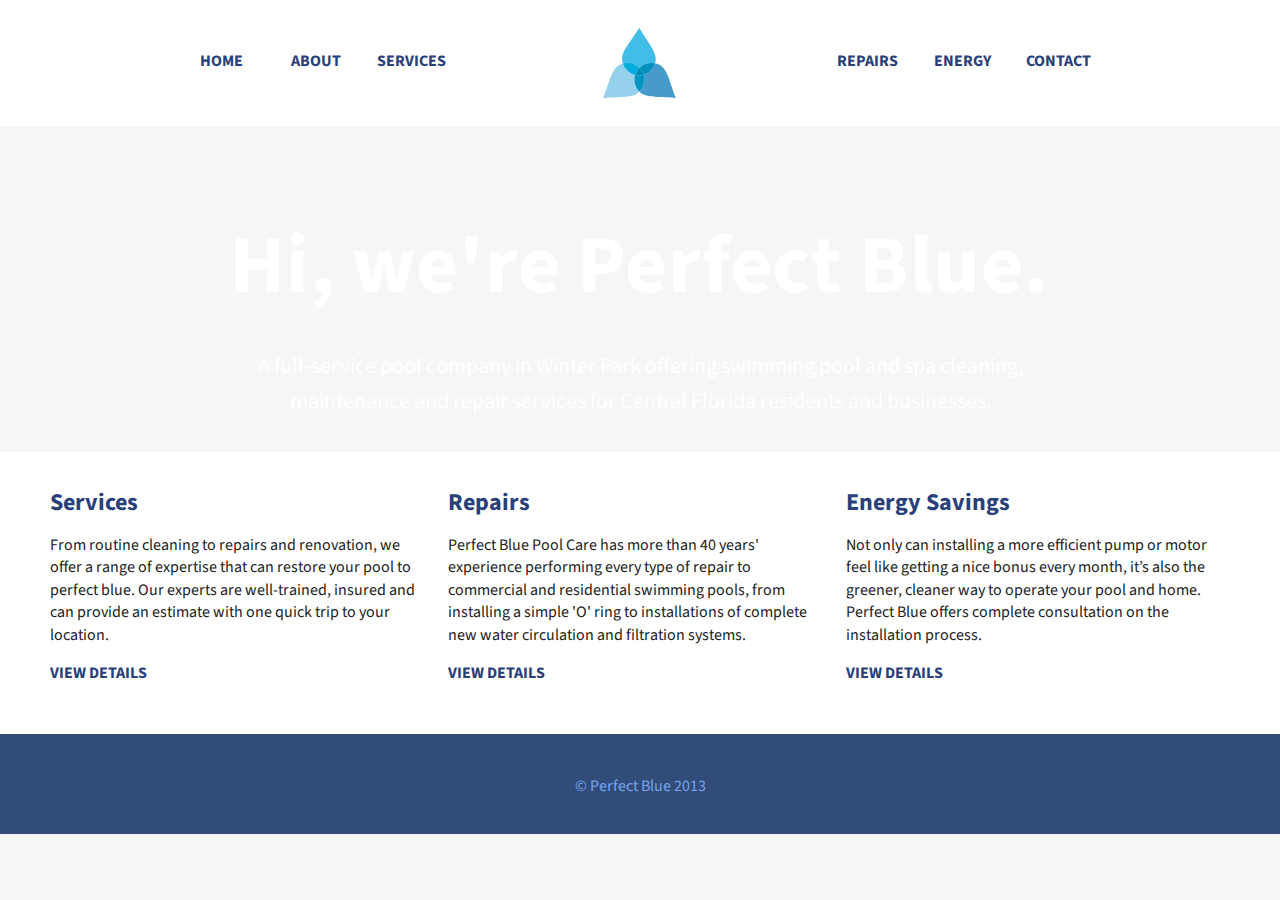
==== commit 6b645d20: "." ====
--- a/index.html
+++ b/index.html
@@ -46,16 +46,13 @@
             </header>
         </div>
 
-        <div class="video-wrapper">
+        <div class="hero-wrapper">
             <figure class="jumbotron">
                 <h1>Hi, we're Perfect Blue.</h1>
                 <p class="lead">A full-service pool company in Winter Park offering swimming pool and spa cleaning,<br> maintenance and repair services for Central Florida residents and businesses.</p>
                  <a class="btn btn-large btn-success" href="Contact.html">Get started today</a>
             </figure>
-            <div class="video-container">
-                <iframe src="http://player.vimeo.com/video/68176352?autoplay=1&loop=1" width="500" height="281" frameborder="0" webkitAllowFullScreen mozallowfullscreen allowFullScreen></iframe>
-            </div>
-            <!-- /video -->
+            
         </div>
         <!-- /video-wrapper -->
 
--- a/css/main.css
+++ b/css/main.css
@@ -208,10 +208,8 @@
 
 
 .video-wrapper figure.jumbotron {
-    top: 100px;
-    position: absolute;
-    z-index: 99;
     text-align: center;
+    background: #1eaedb;
 }
 
 .threemodules {
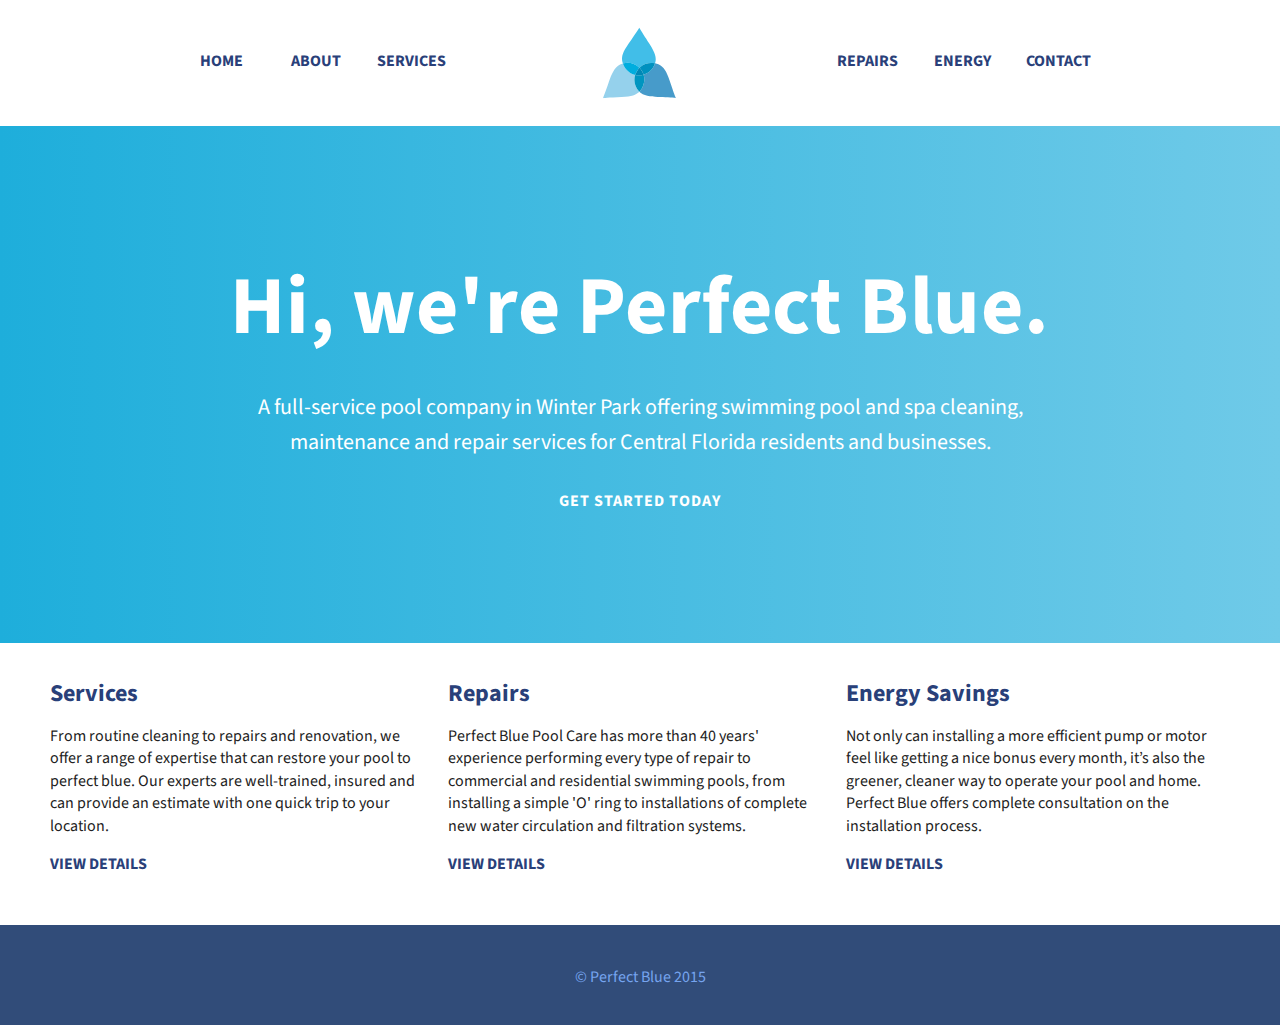
==== commit 9ce3cabf: "." ====
--- a/index.html
+++ b/index.html
@@ -79,7 +79,7 @@
         </div>
         <div class="footer">
         <div class="copyright">
-          <p>&copy; Perfect Blue 2013</p>
+          <p>&copy; Perfect Blue 2015</p>
         </div>
         
       </div>
--- a/css/main.css
+++ b/css/main.css
@@ -132,7 +132,7 @@
 
 .jumbotron {
     width: 100%;
-    margin: 100px auto;
+    padding: 100px 0;
     text-align: center;
     color: #fff;
     z-index: 99;
@@ -207,17 +207,20 @@
 } 
 
 
-.video-wrapper figure.jumbotron {
+.hero-wrapper figure.jumbotron {
     text-align: center;
-    background: #1eaedb;
+    background: #1eaedb; /* Old browsers */
+    background: -moz-linear-gradient(left, #1eaedb 0%, #6fcae8 100%); /* FF3.6+ */
+    background: -webkit-gradient(linear, left top, right top, color-stop(0%,#1eaedb), color-stop(100%,#6fcae8)); /* Chrome,Safari4+ */
+    background: -webkit-linear-gradient(left, #1eaedb 0%,#6fcae8 100%); /* Chrome10+,Safari5.1+ */
+    background: -o-linear-gradient(left, #1eaedb 0%,#6fcae8 100%); /* Opera 11.10+ */
+    background: -ms-linear-gradient(left, #1eaedb 0%,#6fcae8 100%); /* IE10+ */
+    background: linear-gradient(to right, #1eaedb 0%,#6fcae8 100%); /* W3C */
 }
 
 .threemodules {
     background-color: #fff;
-    margin: -150px 0 70px 0;
-    z-index: 100;
     padding-top: 20px;
-    position: absolute;
 }
 
 .row-fluid {
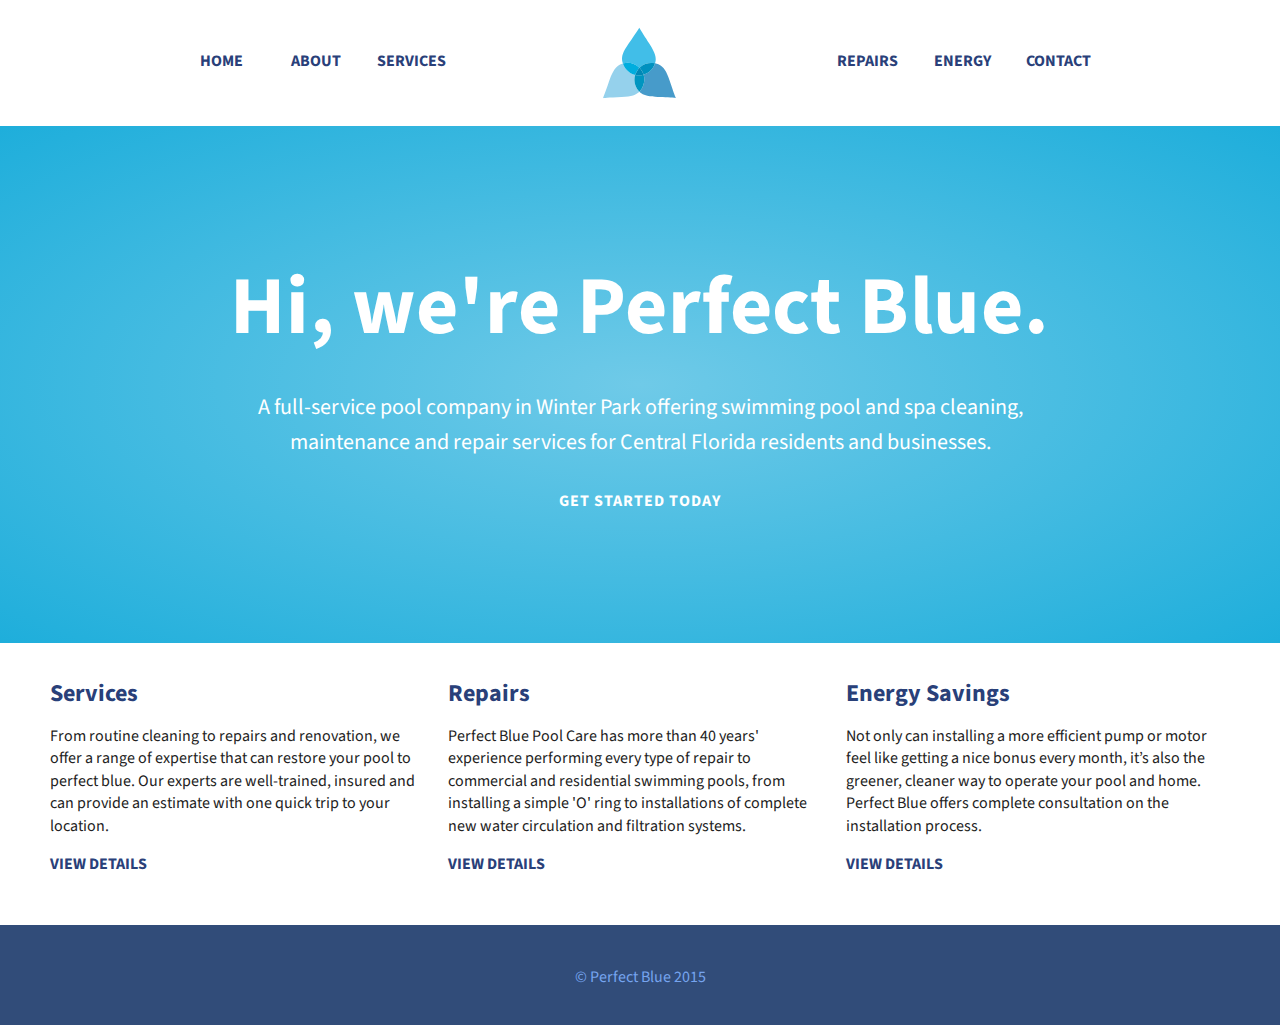
==== commit 2e303e1f: "." ====
--- a/index.html
+++ b/index.html
@@ -25,15 +25,15 @@
                     <nav class ="left">
                     <ul>
                          <li><a href="index.html">Home</a></li>
-                         <li><a href="About.html">About</a></li>
-                         <li><a href="Services.html">Services</a></li>
+                         <li><a href="about.html">About</a></li>
+                         <li><a href="services.html">Services</a></li>
                     </ul>
                     </nav>
                     <nav class ="right">
                             <ul>
-                                <li><a href="Repairs.html">Repairs</a></li>
-                                 <li><a href="Energy.html">Energy</a></li>
-                                 <li><a href="Contact.html">Contact</a></li>
+                                <li><a href="repairs.html">Repairs</a></li>
+                                 <li><a href="energy.html">Energy</a></li>
+                                 <li><a href="contact.html">Contact</a></li>
                              </ul>
                         </nav>
                         <div id="logo">
@@ -50,7 +50,7 @@
             <figure class="jumbotron">
                 <h1>Hi, we're Perfect Blue.</h1>
                 <p class="lead">A full-service pool company in Winter Park offering swimming pool and spa cleaning,<br> maintenance and repair services for Central Florida residents and businesses.</p>
-                 <a class="btn btn-large btn-success" href="Contact.html">Get started today</a>
+                 <a class="btn btn-large btn-success" href="contact.html">Get started today</a>
             </figure>
             
         </div>
--- a/css/main.css
+++ b/css/main.css
@@ -209,13 +209,13 @@
 
 .hero-wrapper figure.jumbotron {
     text-align: center;
-    background: #1eaedb; /* Old browsers */
-    background: -moz-linear-gradient(left, #1eaedb 0%, #6fcae8 100%); /* FF3.6+ */
-    background: -webkit-gradient(linear, left top, right top, color-stop(0%,#1eaedb), color-stop(100%,#6fcae8)); /* Chrome,Safari4+ */
-    background: -webkit-linear-gradient(left, #1eaedb 0%,#6fcae8 100%); /* Chrome10+,Safari5.1+ */
-    background: -o-linear-gradient(left, #1eaedb 0%,#6fcae8 100%); /* Opera 11.10+ */
-    background: -ms-linear-gradient(left, #1eaedb 0%,#6fcae8 100%); /* IE10+ */
-    background: linear-gradient(to right, #1eaedb 0%,#6fcae8 100%); /* W3C */
+    background: #6fcae8; /* Old browsers */
+    background: -moz-radial-gradient(center, ellipse cover, #6fcae8 0%, #1eaedb 100%); /* FF3.6+ */
+    background: -webkit-gradient(radial, center center, 0px, center center, 100%, color-stop(0%,#6fcae8), color-stop(100%,#1eaedb)); /* Chrome,Safari4+ */
+    background: -webkit-radial-gradient(center, ellipse cover, #6fcae8 0%,#1eaedb 100%); /* Chrome10+,Safari5.1+ */
+    background: -o-radial-gradient(center, ellipse cover, #6fcae8 0%,#1eaedb 100%); /* Opera 12+ */
+    background: -ms-radial-gradient(center, ellipse cover, #6fcae8 0%,#1eaedb 100%); /* IE10+ */
+    background: radial-gradient(ellipse at center, #6fcae8 0%,#1eaedb 100%); /* W3C */
 }
 
 .threemodules {
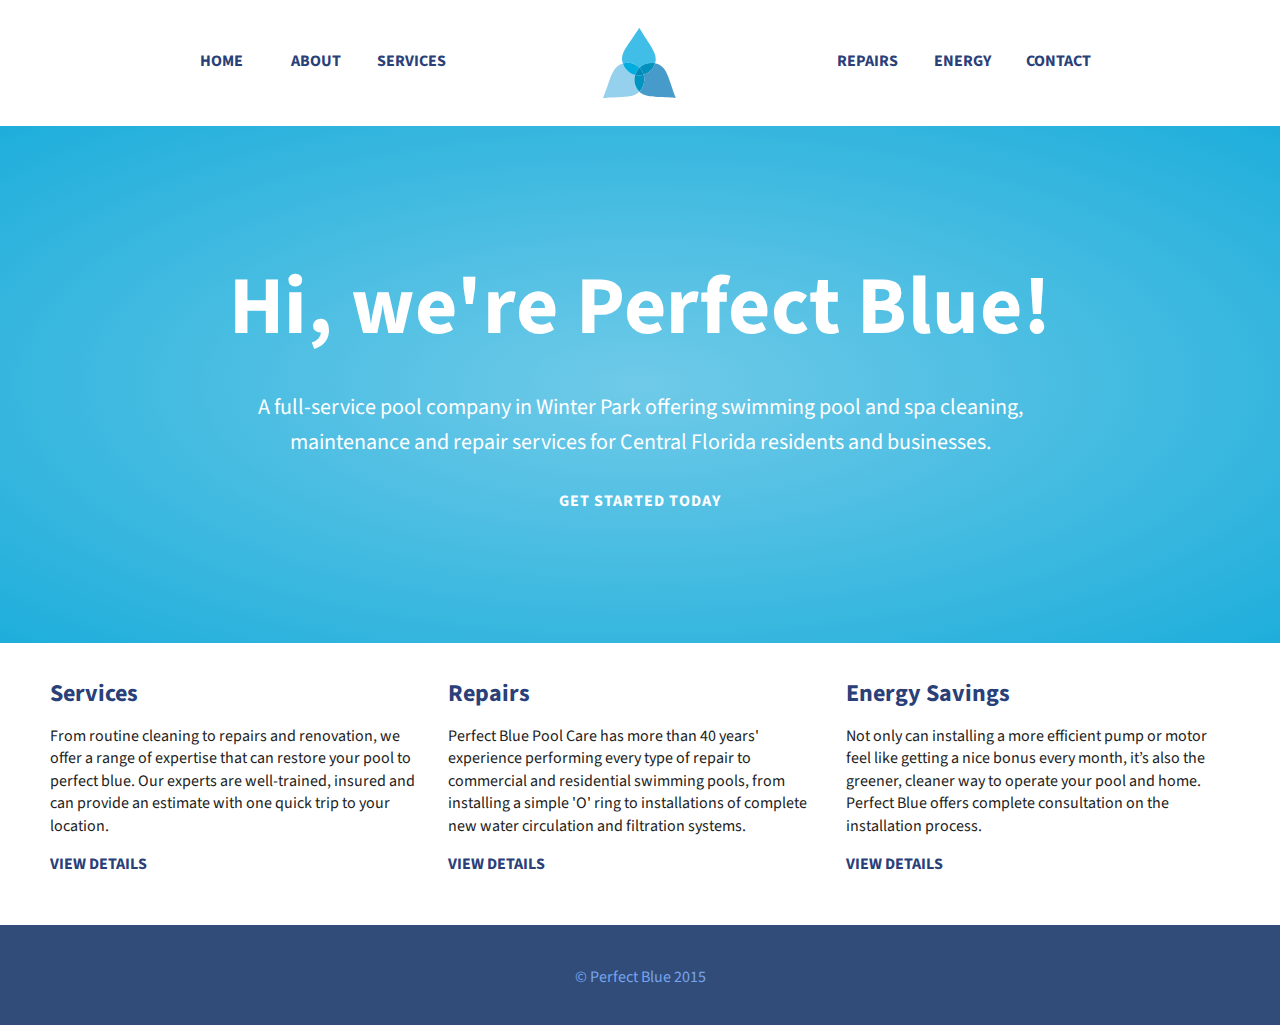
==== commit 27e53b0f: "." ====
--- a/index.html
+++ b/index.html
@@ -48,7 +48,7 @@
 
         <div class="hero-wrapper">
             <figure class="jumbotron">
-                <h1>Hi, we're Perfect Blue.</h1>
+                <h1>Hi, we're Perfect Blue!</h1>
                 <p class="lead">A full-service pool company in Winter Park offering swimming pool and spa cleaning,<br> maintenance and repair services for Central Florida residents and businesses.</p>
                  <a class="btn btn-large btn-success" href="contact.html">Get started today</a>
             </figure>
